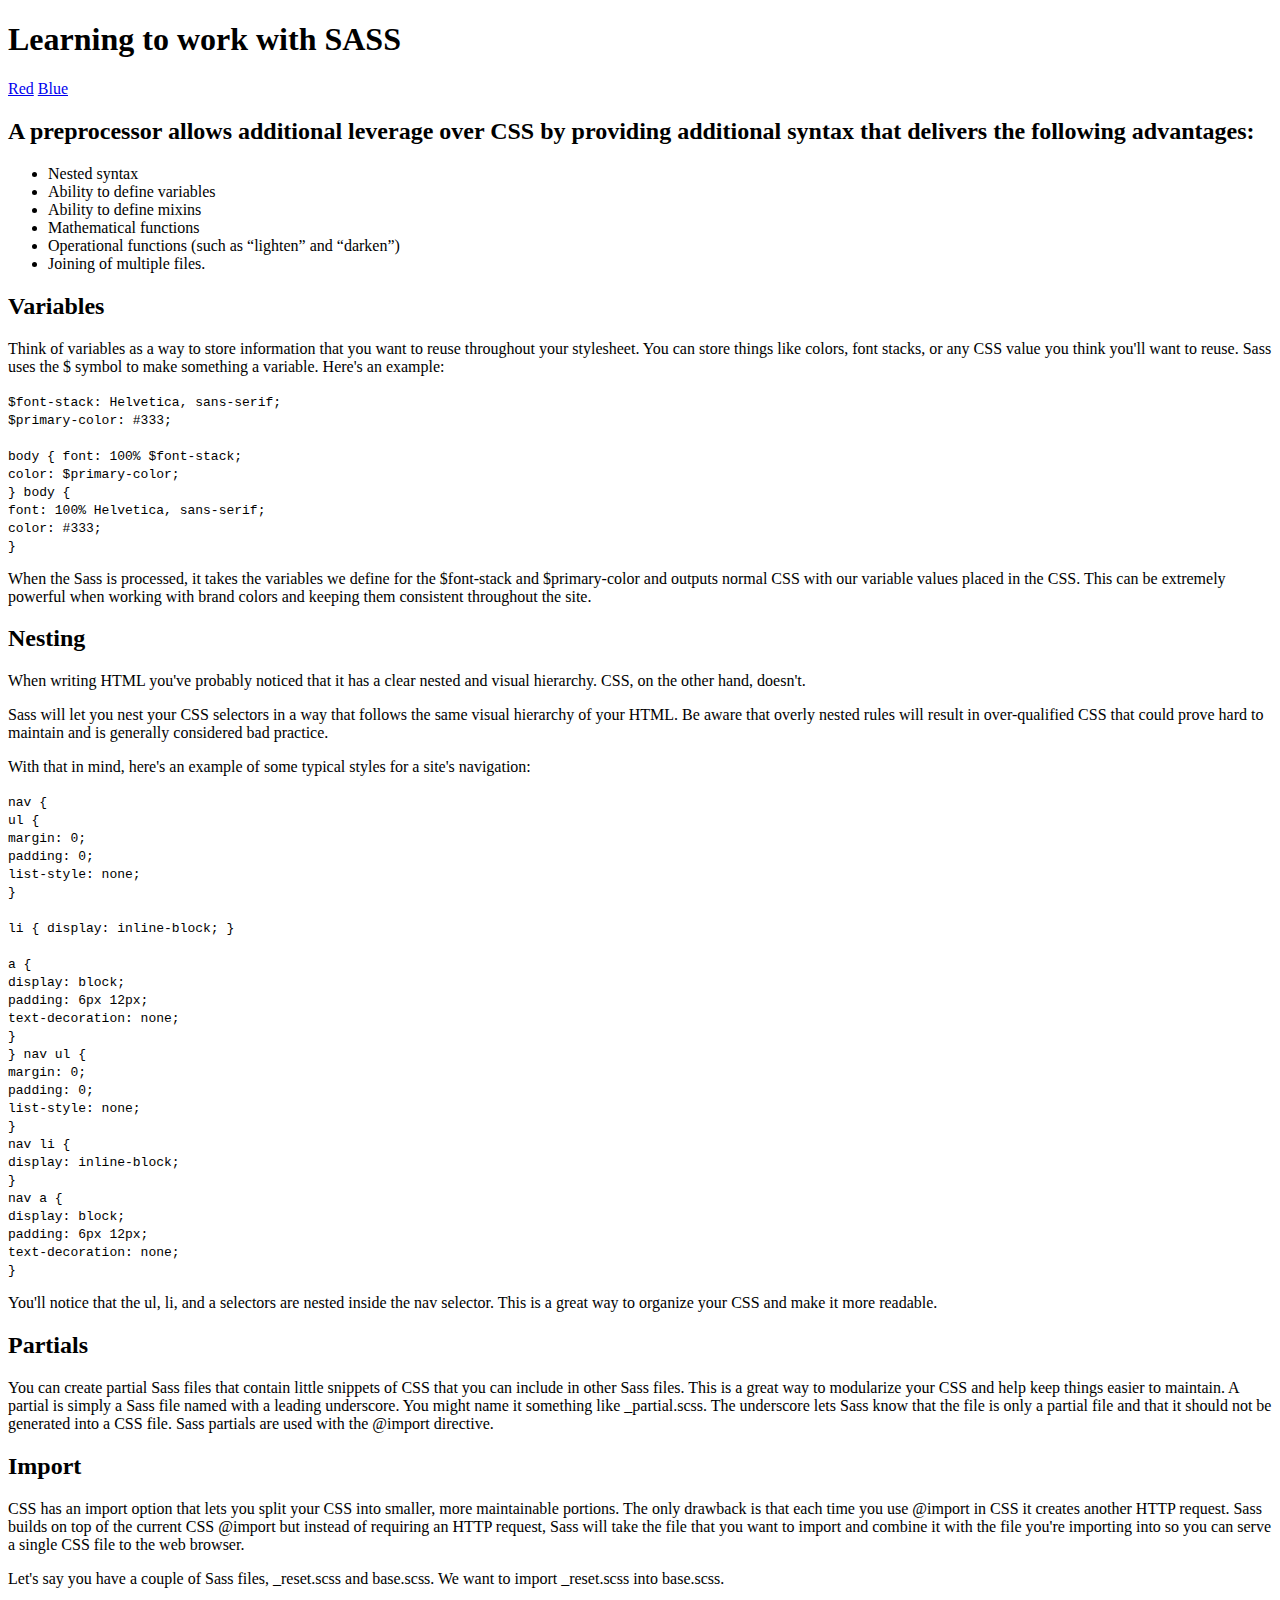
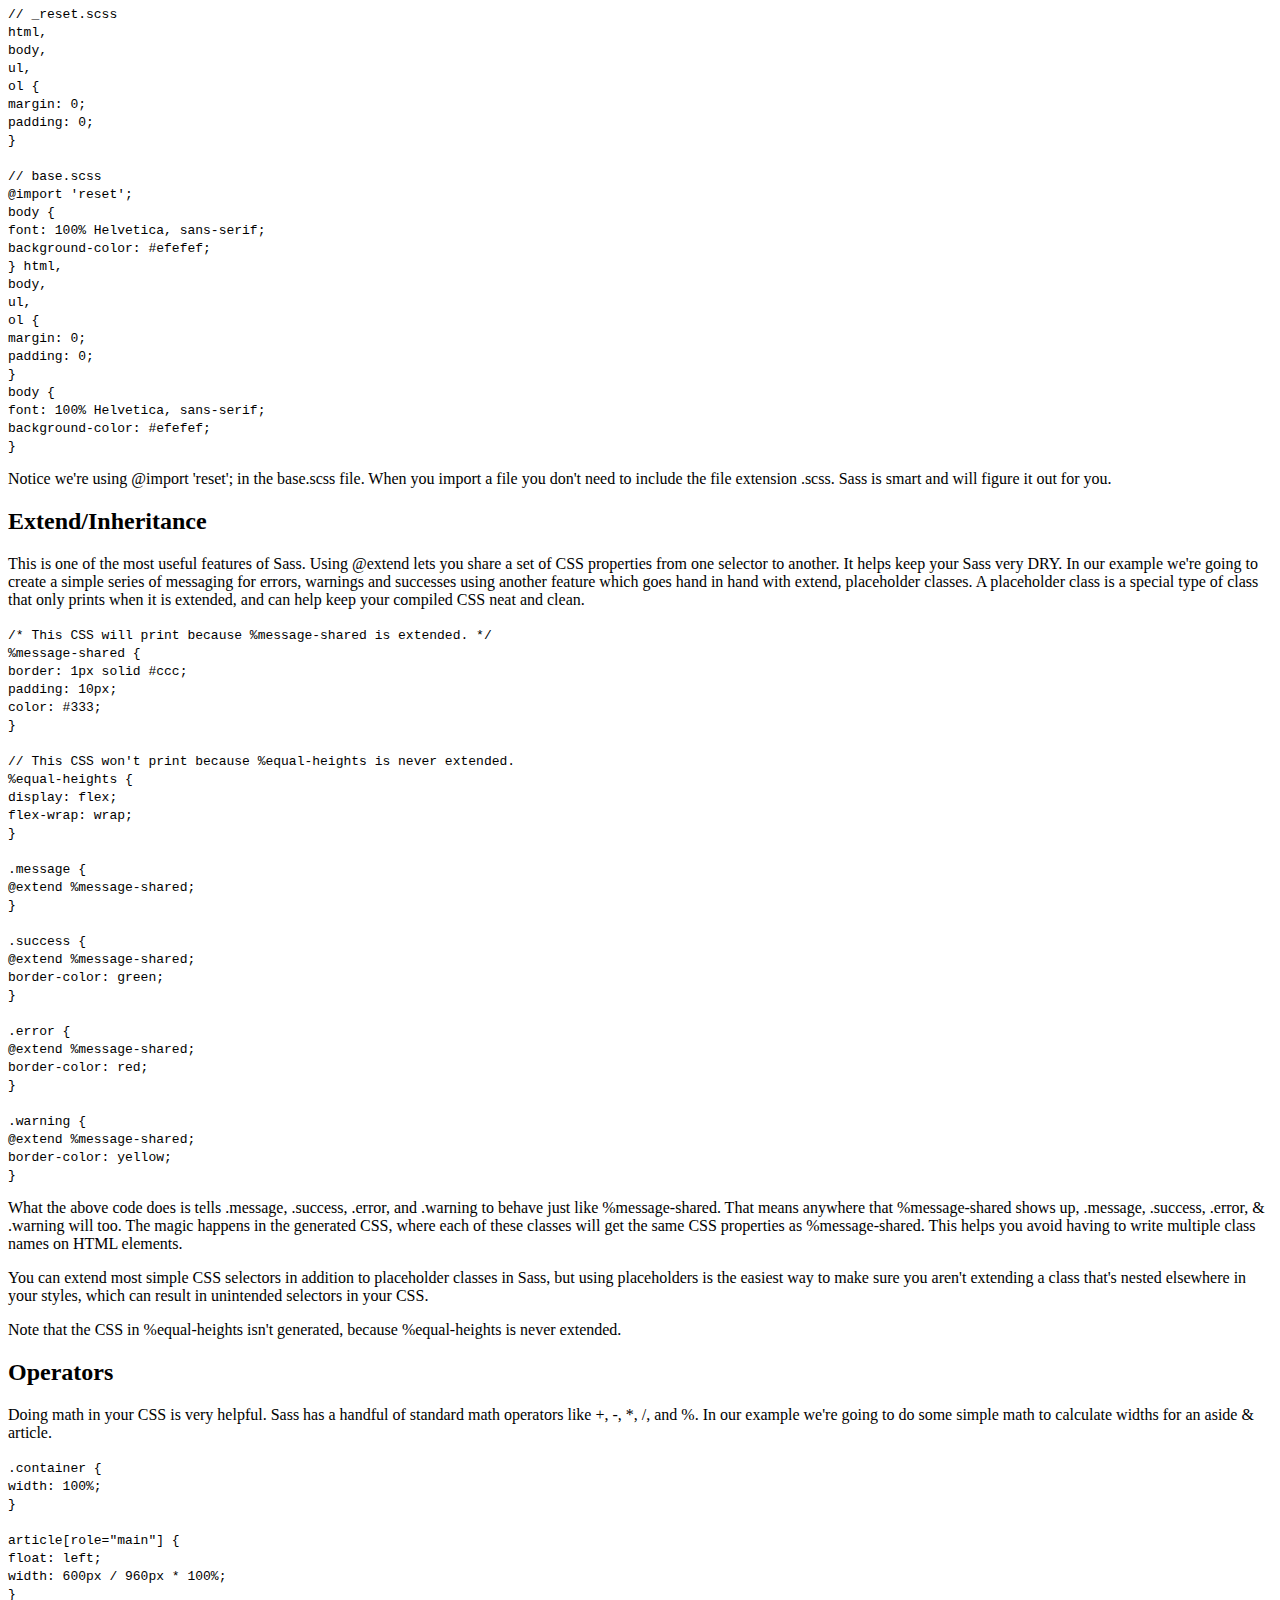
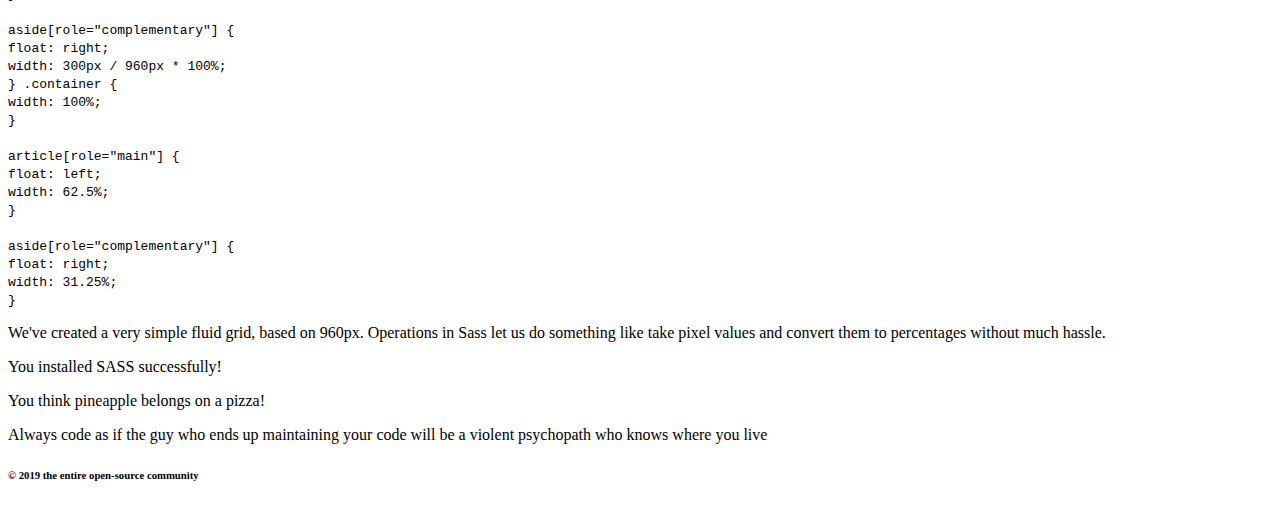
==== red.html @ c1d2f132 "test" ====
<!doctype html>
<html lang="en">
<head>
    <meta charset="UTF-8">
    <meta name="viewport"
          content="width=device-width, user-scalable=no, initial-scale=1.0, maximum-scale=1.0, minimum-scale=1.0">
    <meta http-equiv="X-UA-Compatible" content="ie=edge">
    <title>Learning to work with SASS</title>

    <link href="https://fonts.googleapis.com/css?family=Space+Mono&display=swap" rel="stylesheet">

    <link href="../challenge-sass/css/red.css" type="text/css" rel="stylesheet"/>
</head>
<body>

<header>
    <h1>Learning to work with SASS</h1>
</header>


<section>
    <a href="red.html">Red</a>
    <a href="blue.html">Blue</a>
</section>

<article>
    <section id="selling-points">
        <h2>A preprocessor allows additional leverage over CSS by providing additional syntax that delivers the
            following advantages:</h2>

        <ul>
            <li>Nested syntax</li>
            <li>Ability to define variables</li>
            <li>Ability to define mixins</li>
            <li>Mathematical functions</li>
            <li>Operational functions (such as “lighten” and “darken”)</li>
            <li>Joining of multiple files.</li>
        </ul>
    </section>


    <section>
        <h2>Variables</h2>
        <p>Think of variables as a way to store information that you want to reuse throughout your stylesheet. You can
            store things like colors, font stacks, or any CSS value you think you'll want to reuse. Sass uses the $
            symbol to make something a variable. Here's an example:</p>

        <section>
            <code class="before">
                $font-stack: Helvetica, sans-serif;<br/>
                $primary-color: #333;<br/>
                <br/>
                body {
                font: 100% $font-stack;<br/>
                color: $primary-color;<br/>
                }
            </code>
            <code class="after">
                body {<br/>
                font: 100% Helvetica, sans-serif;<br/>
                color: #333;<br/>
                }
            </code>
        </section>

        <p>When the Sass is processed, it takes the variables we define for the $font-stack and $primary-color and
            outputs normal CSS with our variable values placed in the CSS. This can be extremely powerful when working
            with brand colors and keeping them consistent throughout the site.</p>
    </section>

    <section>
        <h2>Nesting</h2>
        <p>When writing HTML you've probably noticed that it has a clear nested and visual hierarchy. CSS, on the other
            hand, doesn't.</p>

        <p>Sass will let you nest your CSS selectors in a way that follows the same visual hierarchy of your HTML. Be
            aware that overly nested rules will result in over-qualified CSS that could prove hard to maintain and is
            generally considered bad practice.</p>

        <p>With that in mind, here's an example of some typical styles for a site's navigation:</p>

        <section>
            <code class="before">
                nav {<br/>
                ul {<br/>
                margin: 0;<br/>
                padding: 0;<br/>
                list-style: none;<br/>
                }<br/>
                <br/>
                li { display: inline-block; }<br/>
                <br/>
                a {<br/>
                display: block;<br/>
                padding: 6px 12px;<br/>
                text-decoration: none;<br/>
                }<br/>
                }
            </code>
            <code class="after">
                nav ul {<br/>
                margin: 0;<br/>
                padding: 0;<br/>
                list-style: none;<br/>
                }<br/>
                nav li {<br/>
                display: inline-block;<br/>
                }<br/>
                nav a {<br/>
                display: block;<br/>
                padding: 6px 12px;<br/>
                text-decoration: none;<br/>
                }

            </code>
        </section>

        <p>You'll notice that the ul, li, and a selectors are nested inside the nav selector. This is a great way to
            organize your CSS and make it more readable.</p>
    </section>
    <section>
        <h2>Partials</h2>
        <p>You can create partial Sass files that contain little snippets of CSS that you can include in other Sass
            files. This is a great way to modularize your CSS and help keep things easier to maintain. A partial is
            simply a Sass file named with a leading underscore. You might name it something like _partial.scss. The
            underscore lets Sass know that the file is only a partial file and that it should not be generated into a
            CSS file. Sass partials are used with the @import directive.</p>
    </section>
    <section>
        <h2>Import</h2>
        <p>CSS has an import option that lets you split your CSS into smaller, more maintainable portions. The only
            drawback is that each time you use @import in CSS it creates another HTTP request. Sass builds on top of the
            current CSS @import but instead of requiring an HTTP request, Sass will take the file that you want to
            import and combine it with the file you're importing into so you can serve a single CSS file to the web
            browser.</p>

        <p>Let's say you have a couple of Sass files, _reset.scss and base.scss. We want to import _reset.scss into
            base.scss.</p>

        <section>
            <code class="before">
                // _reset.scss<br/>
                html,<br/>
                body,<br/>
                ul,<br/>
                ol {<br/>
                margin: 0;<br/>
                padding: 0;<br/>
                }<br/>
                <br/>
                // base.scss<br/>
                @import 'reset';<br/>
                body {<br/>
                font: 100% Helvetica, sans-serif;<br/>
                background-color: #efefef;<br/>
                }

            </code>
            <code class="after">
                html,<br/>
                body,<br/>
                ul,<br/>
                ol {<br/>
                margin: 0;<br/>
                padding: 0;<br/>
                }<br/>
                body {<br/>
                font: 100% Helvetica, sans-serif;<br/>
                background-color: #efefef;<br/>
                }
            </code>
        </section>

        <p>Notice we're using @import 'reset'; in the base.scss file. When you import a file you don't need to include
            the file extension .scss. Sass is smart and will figure it out for you.</p>
    </section>
    <section>
        <h2>Extend/Inheritance</h2>
        <p>This is one of the most useful features of Sass. Using @extend lets you share a set of CSS properties from
            one selector to another. It helps keep your Sass very DRY. In our example we're going to create a simple
            series of messaging for errors, warnings and successes using another feature which goes hand in hand with
            extend, placeholder classes. A placeholder class is a special type of class that only prints when it is
            extended, and can help keep your compiled CSS neat and clean.</p>
        <section>
            <code>/* This CSS will print because %message-shared is extended. */<br/>
                %message-shared {<br/>
                border: 1px solid #ccc;<br/>
                padding: 10px;<br/>
                color: #333;<br/>
                }<br/>
                <br/>
                // This CSS won't print because %equal-heights is never extended.<br/>
                %equal-heights {<br/>
                display: flex;<br/>
                flex-wrap: wrap;<br/>
                }<br/>
                <br/>
                .message {<br/>
                @extend %message-shared;<br/>
                }<br/>
                <br/>
                .success {<br/>
                @extend %message-shared;<br/>
                border-color: green;<br/>
                }<br/>
                <br/>
                .error {<br/>
                @extend %message-shared;<br/>
                border-color: red;<br/>
                }<br/>
                <br/>
                .warning {<br/>
                @extend %message-shared;<br/>
                border-color: yellow;<br/>
                }
            </code>

            <p>What the above code does is tells .message, .success, .error, and .warning to behave just like
                %message-shared. That means anywhere that %message-shared shows up, .message, .success, .error, &
                .warning will too. The magic happens in the generated CSS, where each of these classes will get the same
                CSS properties as %message-shared. This helps you avoid having to write multiple class names on HTML
                elements.</p>

            <p>You can extend most simple CSS selectors in addition to placeholder classes in Sass, but using
                placeholders is the easiest way to make sure you aren't extending a class that's nested elsewhere in
                your styles, which can result in unintended selectors in your CSS.</p>
            <p>
                Note that the CSS in %equal-heights isn't generated, because %equal-heights is never extended.</p>
        </section>
    </section>
    <section>
        <h2>Operators</h2>
        <p>Doing math in your CSS is very helpful. Sass has a handful of standard math operators like +, -, *, /, and %.
            In our example we're going to do some simple math to calculate widths for an aside & article.</p>

        <section>
            <code class="before">
                .container {<br/>
                width: 100%;<br/>
                }<br/>
                <br/>
                article[role="main"] {<br/>
                float: left;<br/>
                width: 600px / 960px * 100%;<br/>
                }<br/>
                <br/>
                aside[role="complementary"] {<br/>
                float: right;<br/>
                width: 300px / 960px * 100%;<br/>
                }

            </code>
            <code class="after">
                .container {<br/>
                width: 100%;<br/>
                }<br/>
                <br/>
                article[role="main"] {<br/>
                float: left;<br/>
                width: 62.5%;<br/>
                }<br/>
                <br/>
                aside[role="complementary"] {<br/>
                float: right;<br/>
                width: 31.25%;<br/>
                }

            </code>
        </section>

        <p>We've created a very simple fluid grid, based on 960px. Operations in Sass let us do something like take
            pixel values and convert them to percentages without much hassle.</p>
    </section>
</article>

<p class="success">
    You installed SASS successfully!
</p>
<p class="error">
    You think pineapple belongs on a pizza!
</p>
<p class="warning">
    Always code as if the guy who ends up maintaining your code will be a violent psychopath who knows where you
    live
</p>

<footer>
    <h6>&copy; 2019 the entire open-source community</h6>
</footer>

</body>
</html>
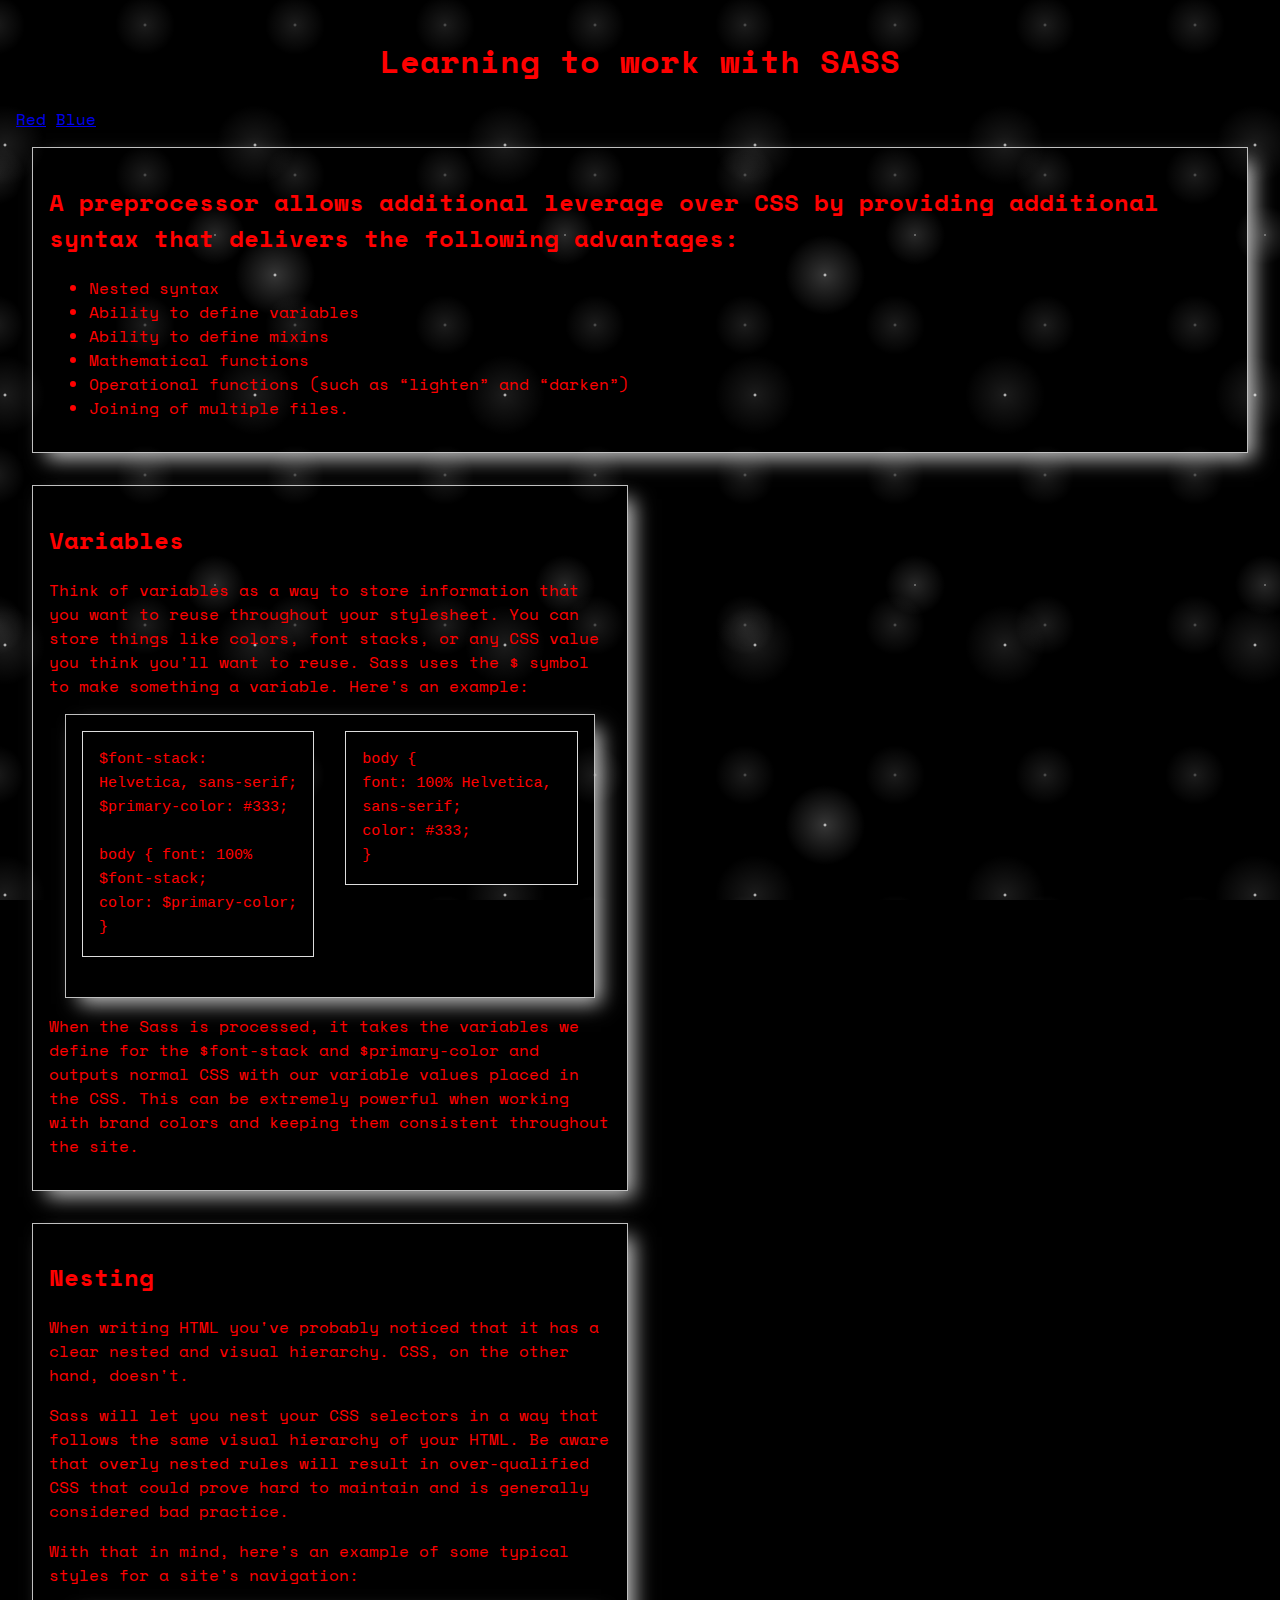
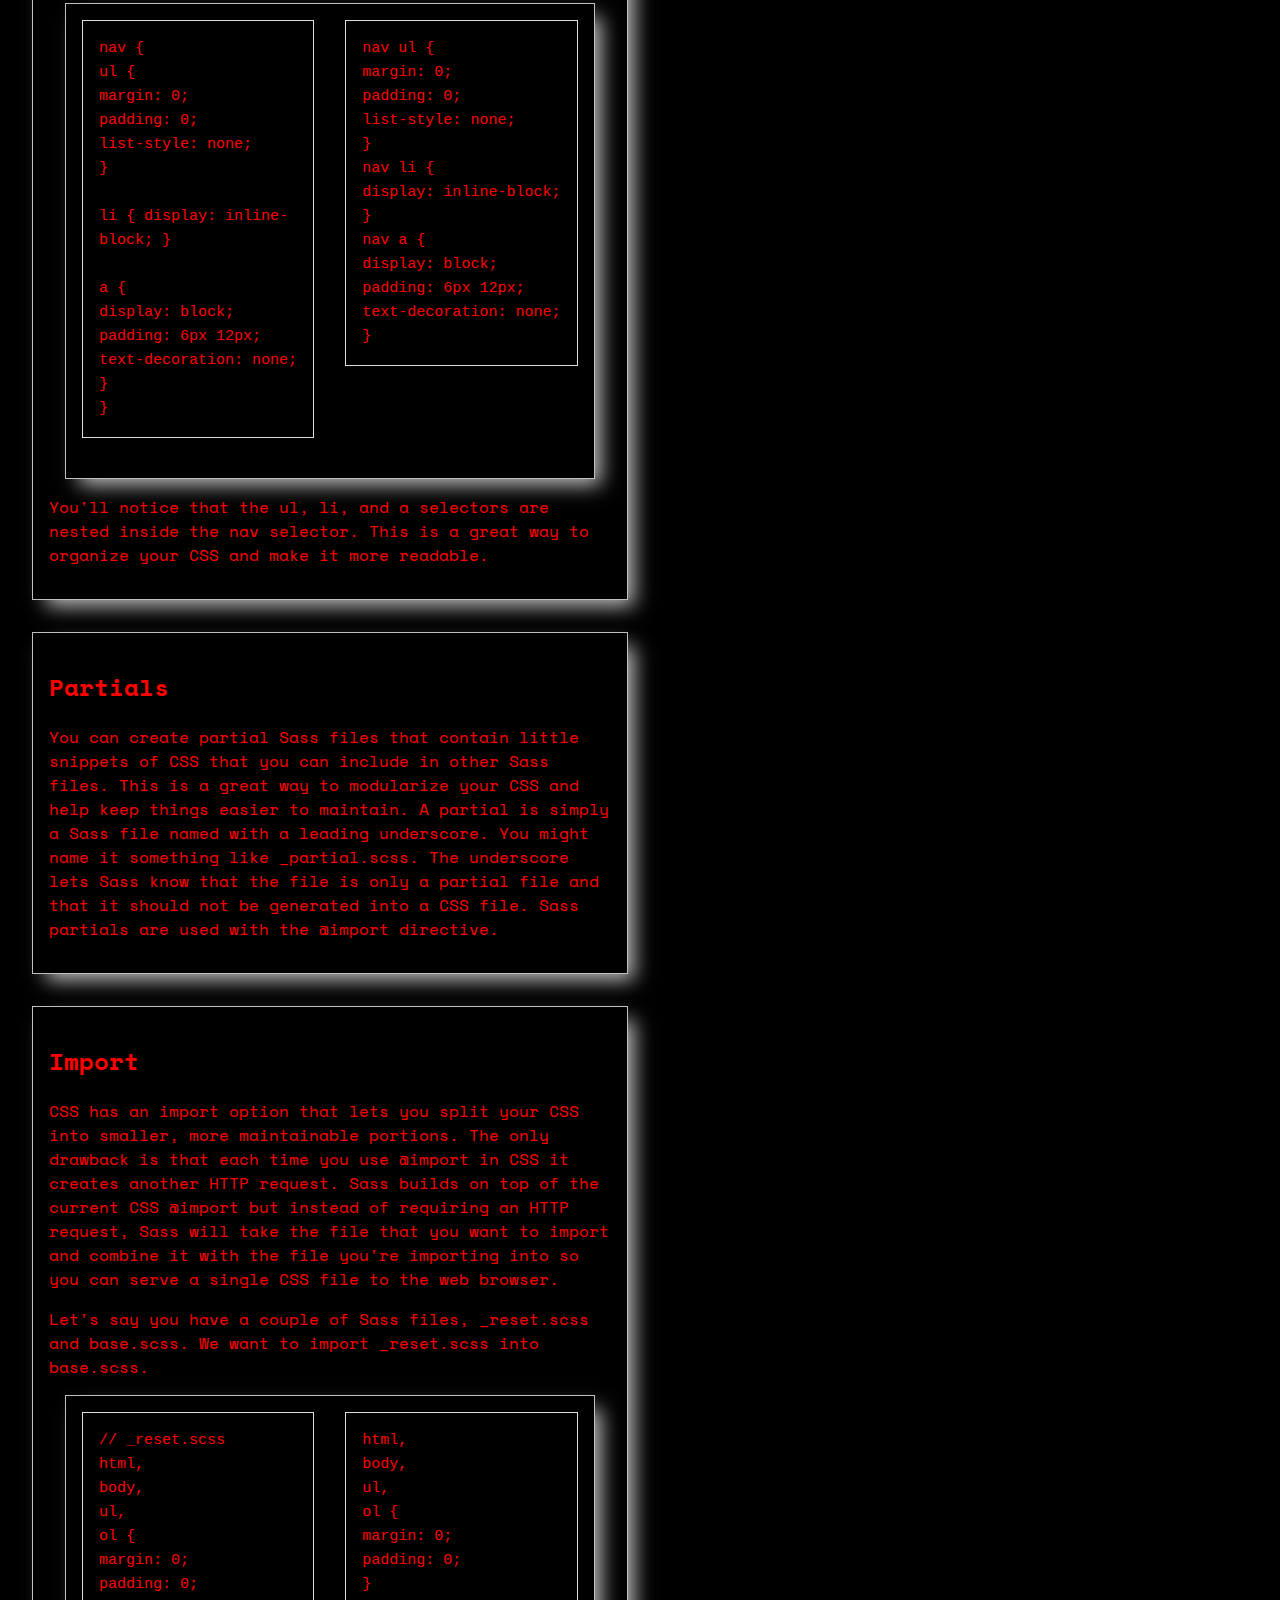
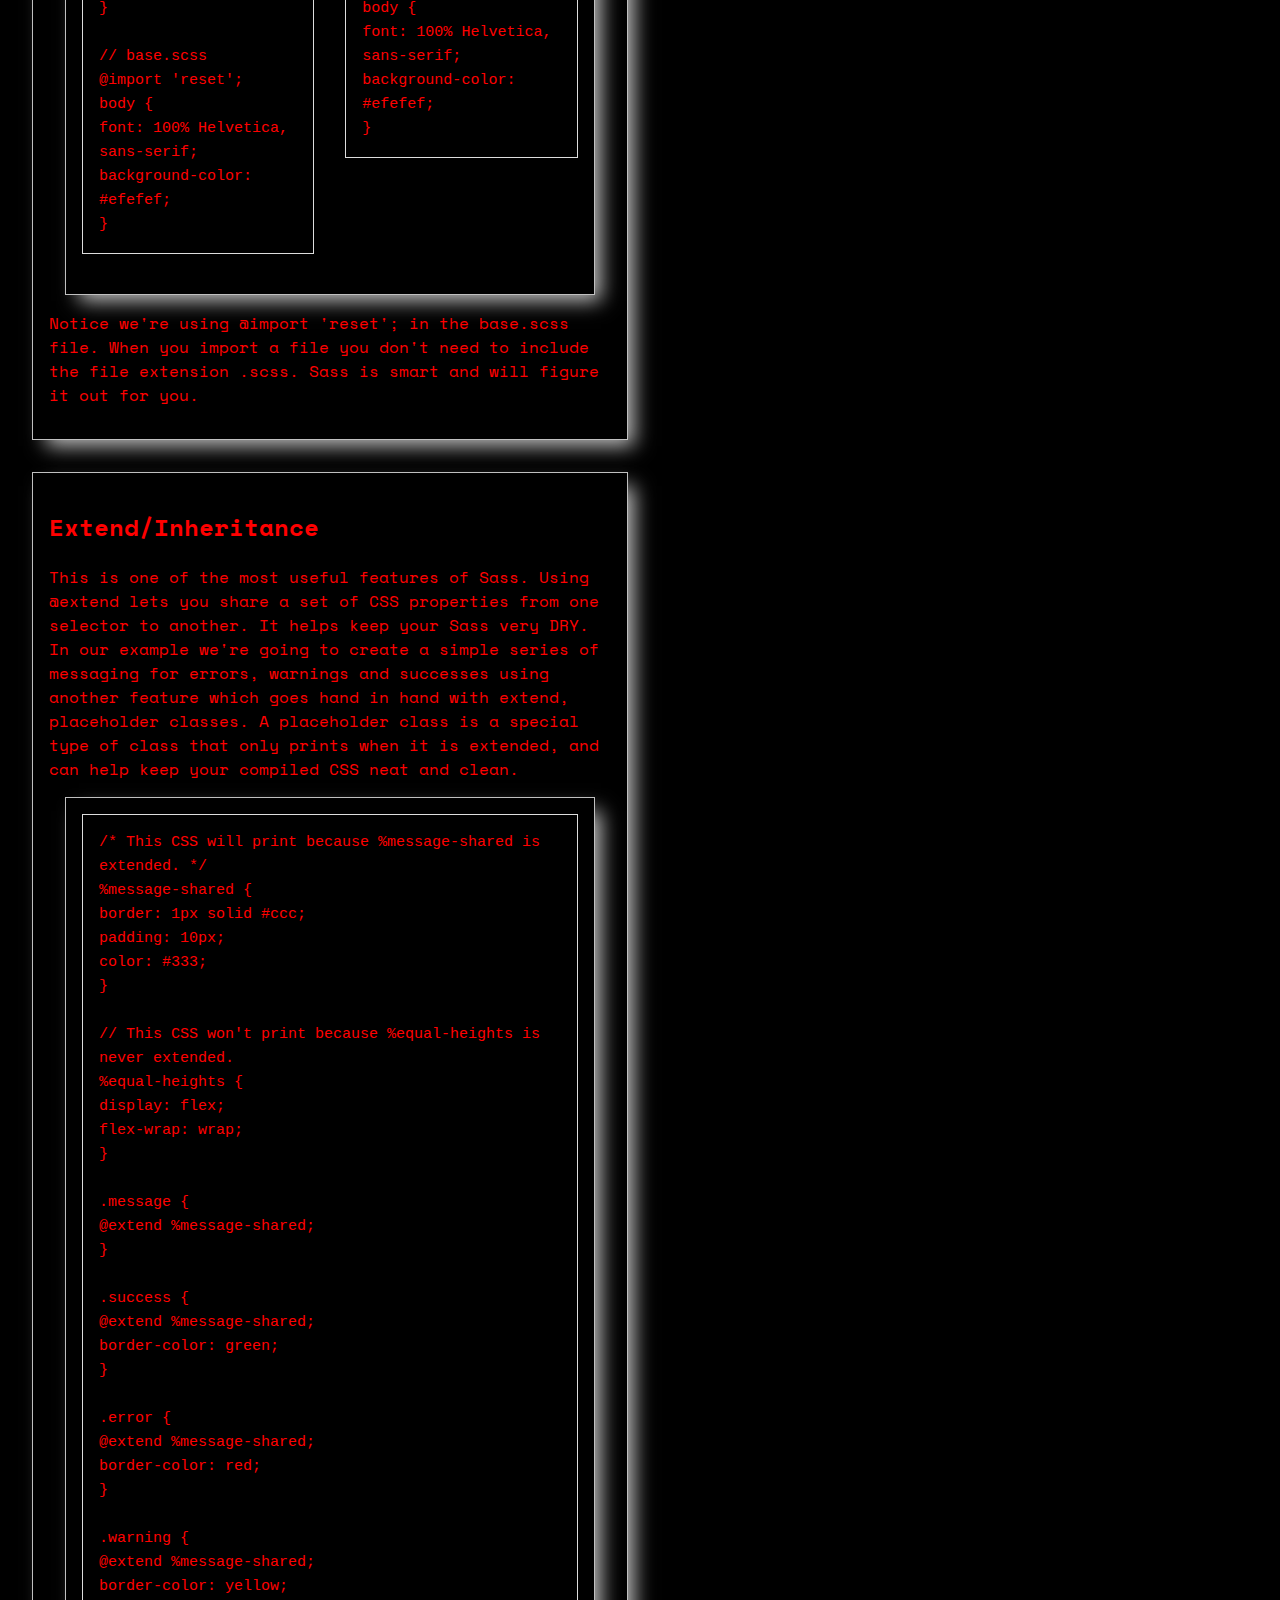
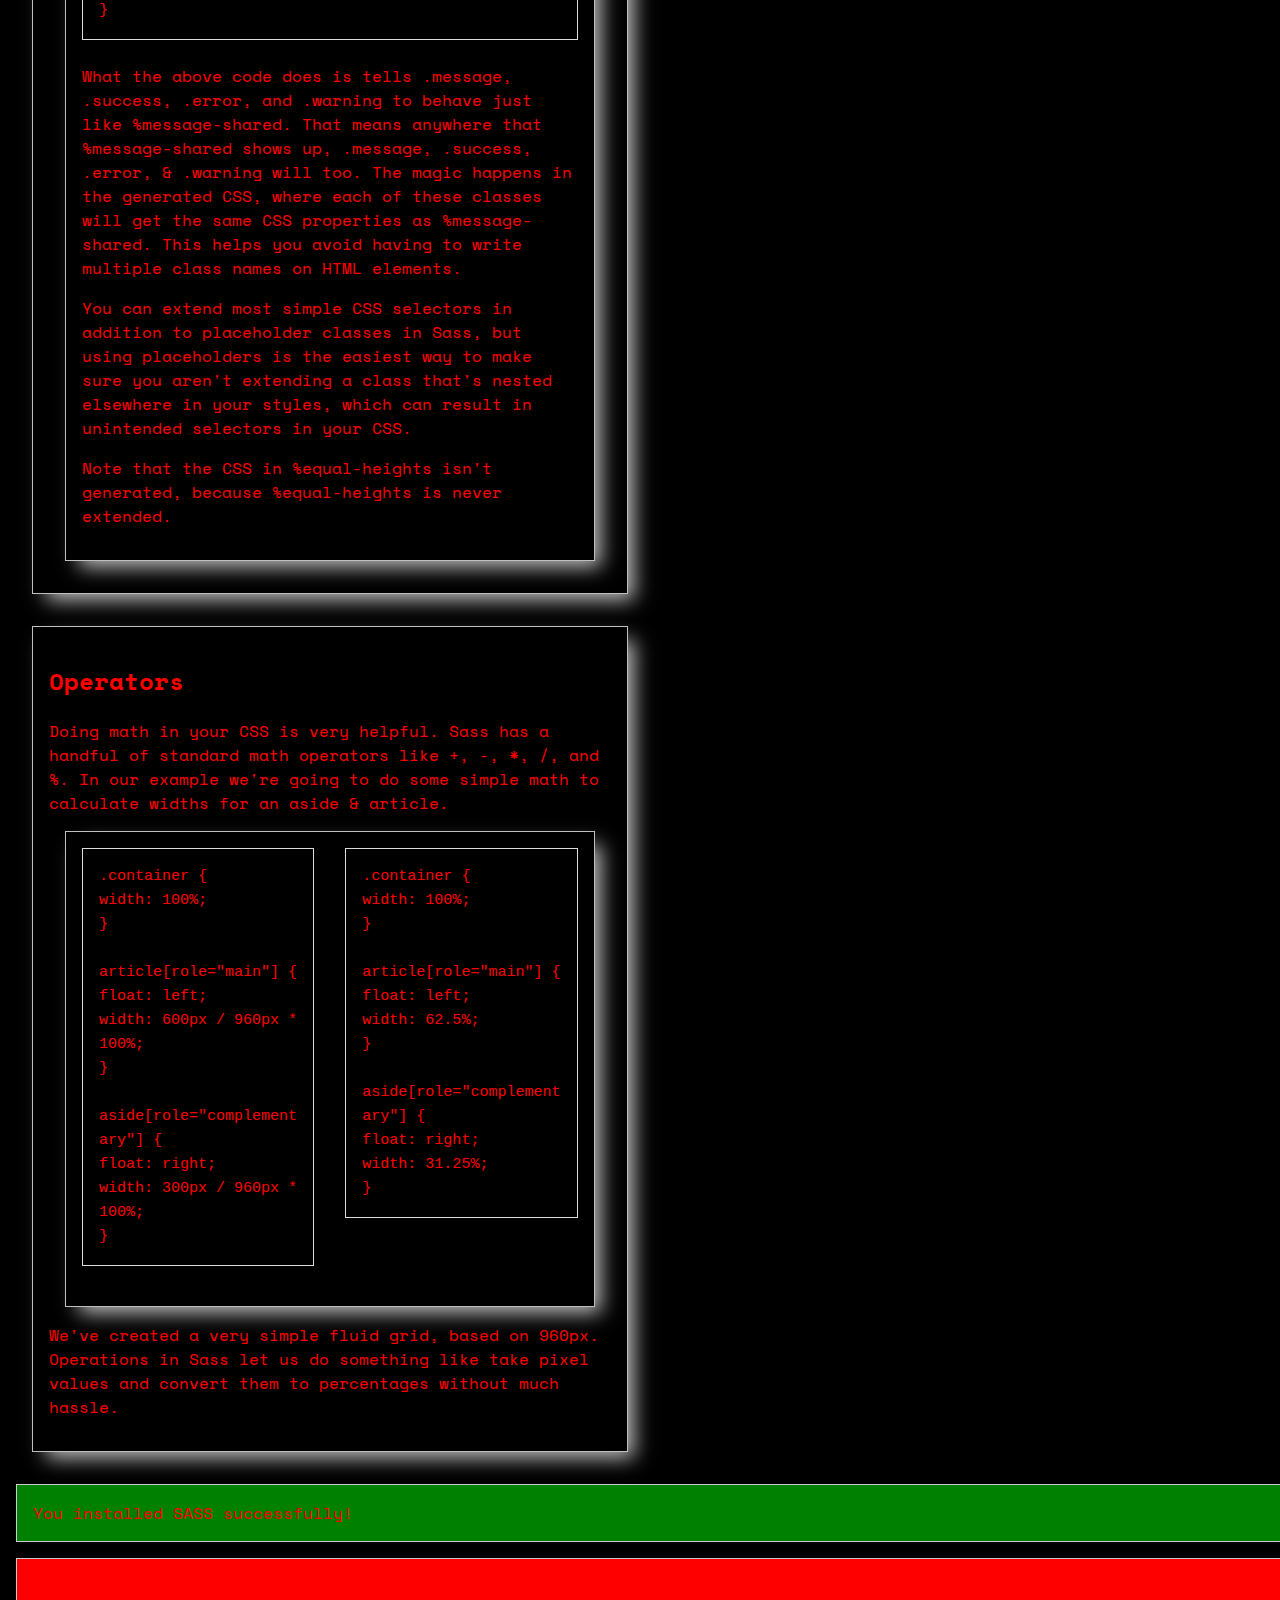
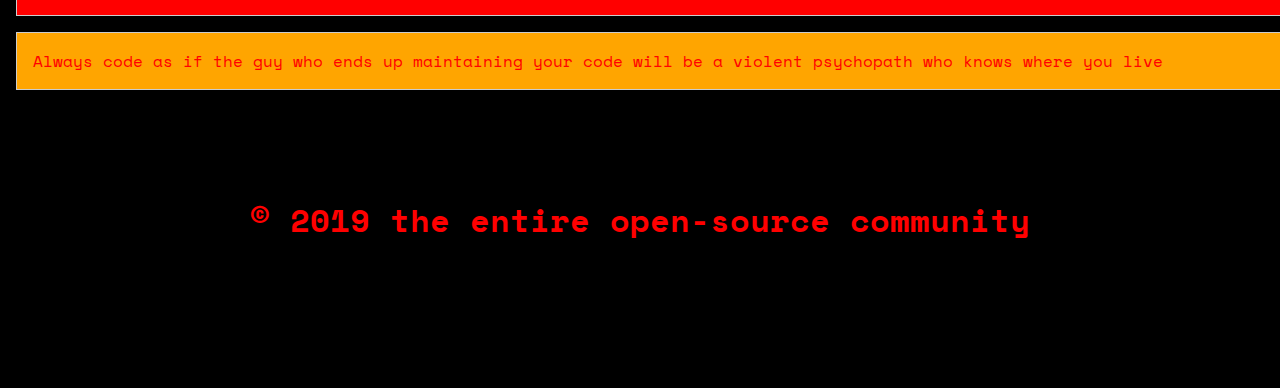
==== commit 579d3dfe: "html add css link" ====
--- a/red.html
+++ b/red.html
@@ -9,7 +9,7 @@
 
     <link href="https://fonts.googleapis.com/css?family=Space+Mono&display=swap" rel="stylesheet">
 
-    <link href="../challenge-sass/css/red.css" type="text/css" rel="stylesheet"/>
+    <link href="red.css" type="text/css" rel="stylesheet"/>
 </head>
 <body>
 
--- a/red.css
+++ b/red.css
@@ -0,0 +1,87 @@
+body {
+  font: 100% "Space Mono", monospace;
+  color: red;
+  margin: 0px;
+  padding: 16px;
+  background-color: #000;
+  background-image: radial-gradient(#fff, rgba(255, 255, 255, 0.2) 2px, transparent 40px), radial-gradient(#fff, rgba(255, 255, 255, 0.15) 1px, transparent 30px), radial-gradient(#fff, rgba(255, 255, 255, 0.1) 2px, transparent 40px), radial-gradient(rgba(255, 255, 255, 0.4), rgba(255, 255, 255, 0.1) 2px, transparent 30px);
+  background-size: 550px 550px, 350px 350px, 250px 250px, 150px 150px;
+  background-position: 0 0, 40px 60px, 130px 270px, 70px 100px;
+  background-attachment: fixed; }
+
+article {
+  display: flex;
+  flex-wrap: wrap; }
+
+article section {
+  flex-basis: 45%;
+  border: 1px silver solid;
+  -webkit-box-shadow: 10px 10px 19px -4px rgba(255, 255, 255, 0.75);
+  -moz-box-shadow: 10px 10px 19px -4px rgba(255, 255, 255, 0.75);
+  box-shadow: 10px 10px 19px -4px rgba(255, 255, 255, 0.75);
+  padding: 16px;
+  margin: 16px;
+  clear: both;
+  overflow: auto; }
+
+article section#selling-points {
+  flex-grow: 2;
+  flex-basis: 100%; }
+
+article code {
+  background: #000;
+  border: 1px solid #ddd;
+  color: red;
+  page-break-inside: avoid;
+  font-family: monospace;
+  font-size: 15px;
+  line-height: 1.6;
+  margin-bottom: 1.6em;
+  max-width: 100%;
+  overflow: auto;
+  padding: 16px;
+  display: block;
+  word-wrap: break-word; }
+
+article code.before {
+  float: left;
+  width: 40%; }
+
+article code.after {
+  float: right;
+  width: 40%; }
+
+h1,
+h2,
+h6 {
+  color: red; }
+
+h1 {
+  text-align: center; }
+
+h6 {
+  text-align: center;
+  font-size: 2em;
+  padding: 32px;
+  margin-bottom: 0px; }
+
+.message,
+.success,
+.error,
+.warning {
+  border: 1px solid #ccc;
+  padding: 16px;
+  color: red;
+  background-color: #000;
+  width: 100%; }
+
+.success {
+  background-color: green; }
+
+.error {
+  background-color: red; }
+
+.warning {
+  background-color: orange; }
+
+/*# sourceMappingURL=red.css.map */
